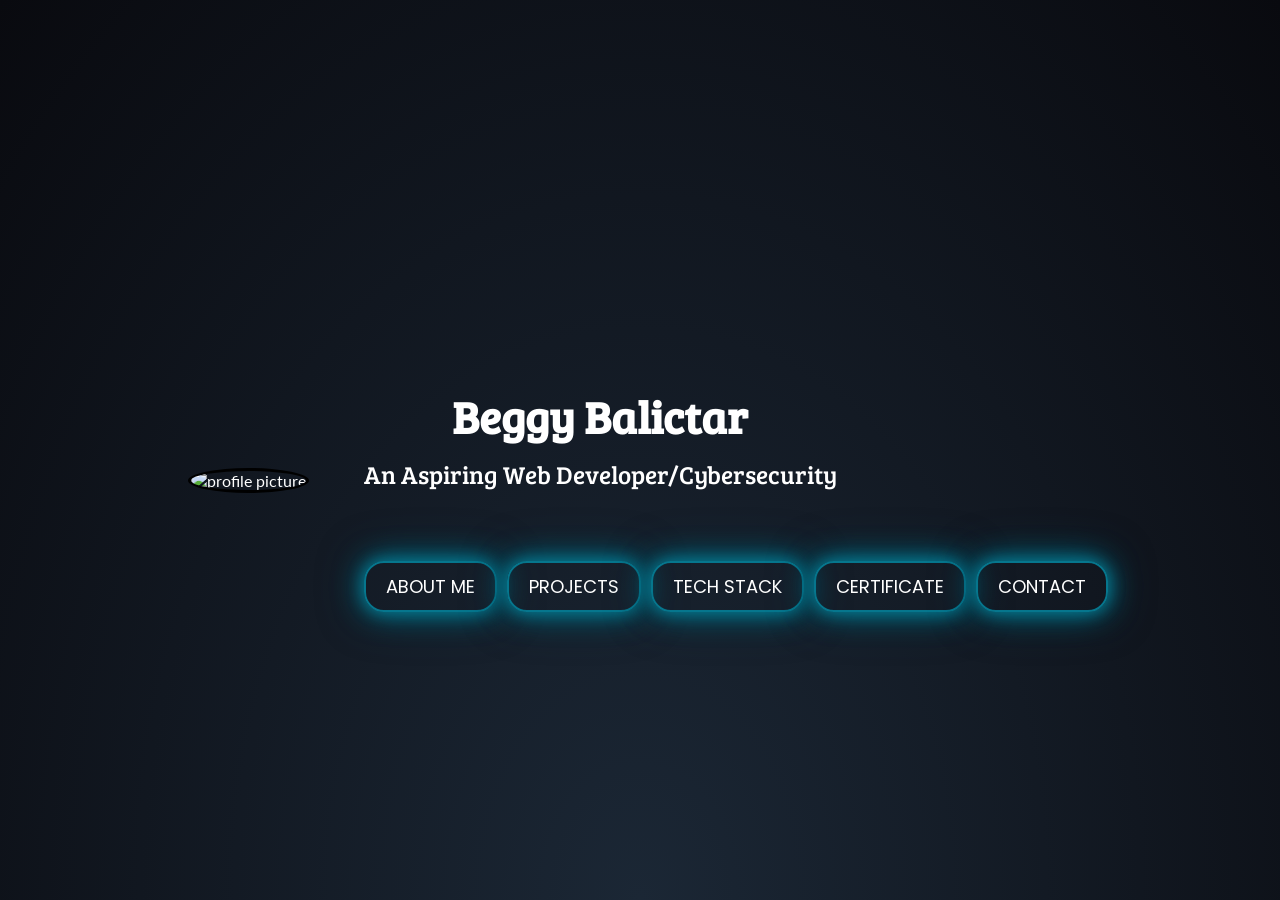
==== index.html @ 917487b9 "Add new file for html and add picture for my projects and add code in index, tech, about, certi, con" ====
<!DOCTYPE html>
<html lang="en">
  <head>
    <meta charset="UTF-8">
    <meta name="viewport" content="width=device-width, initial-scale=1.0">
    <title>Beggy Balictar | Home</title>
    <link rel="icon" type="image/x-icon" href="images/logo.png">
    <link rel="stylesheet" href="portfolio.css">
    <link href="https://fonts.googleapis.com/css?family=Lato:300,400,700" rel="stylesheet">
    <link href="https://fonts.googleapis.com/css2?family=Bree+Serif&display=swap" rel="stylesheet">
    <link href="https://fonts.googleapis.com/css2?family=Poppins:wght@400;600;700&display=swap" rel="stylesheet">
    <link href="https://fonts.googleapis.com/css2?family=Montserrat:wght@400;600;700&display=swap" rel="stylesheet">
  </head>
  <body>
    <div class="container">
      <div class="left-section">
        <img src="images/Profile.jpg" alt="profile picture" class="profile-pic">
      </div>
      <div class="right-section">
        <div class="text-section">
          <h1 class="profile-name">Beggy Balictar</h1>
          <p class="profile-title">An Aspiring Web Developer/Cybersecurity</p>
        </div>
        <div class="button-group">
          <button class="center" onclick="location.href='about.html'">ABOUT ME</button>
          <button class="center" onclick="location.href='projects.html'">PROJECTS</button>
          <button class="center" onclick="location.href='tech.html'">TECH STACK</button>
          <button class="center" onclick="location.href='certificate.html'">CERTIFICATE</button>
          <button class="center" onclick="location.href='contact.html'">CONTACT</button>
        </div>
      </div>
    </div>
    <script src="main.js"></script>
  </body>
</html>
---- portfolio.css ----
* {
  margin: 0;
  padding: 0;
  box-sizing: border-box;
}

body {
  display: flex;
  flex-direction: column;
  justify-content: center;
  align-items: center;
  min-height: 100vh;
  padding-top: 80px;
  /* space below fixed nav */
  background: radial-gradient(ellipse at bottom, #1b2735 0%, #090a0f 100%);
  color: white;
  font-family: 'Lato', sans-serif;
  position: relative;
  text-align: center;
  overflow-x: hidden;
}

.about-container {
  display: flex;
  flex-direction: column;
  justify-content: center;
  align-items: center;
  position: relative;
  text-align: center;
  padding: 30px 10px;
}

.tech-container {
  display: flex;
  flex-direction: column;
  justify-content: center;
  align-items: center;
  position: relative;
  text-align: center;
}

.certi-container {
  display: flex;
  flex-direction: column;
  justify-content: center;
  align-items: center;
  position: relative;
  text-align: center;
}

.contact-container {
  height: 100%;
  width: 100%;
  overflow-x: hidden;
}


.paragraph {
  margin-top: 25px;
  /* Adds space top of the paragraph */
  line-height: 1.8;
  /* Adjusts the spacing between lines */
  font-family: 'Montserrat', sans-serif;
  font-size: 20px;
  padding-left: 25px;
  padding-right: 25px;
}

.topnav {
  background-color: #003747;
  display: flex;
  justify-content: space-between;
  align-items: center;
  padding: 10px 20px;
  position: fixed;
  width: 100%;
  top: 0;
  left: 0;
  font-family: 'Poppins', sans-serif;
  font-size: 20px;
  box-shadow: 0 2px 5px #065465;
  z-index: 1;
}

h1 {
  font-family: "Bree Serif", serif;
  font-size: 45px;
  margin-top: 18px;
  text-align: center;
}

h2 {
  font-family: "Bree Serif", serif;
  font-size: 45px;
  margin-top: 18px;
  text-align: center;
}

.logo {
  text-decoration: none;
  display: inline-block;
  padding-left: 20px;
}

.logo-img {
  height: 50px;
  /* adjust size */
  width: auto;
  display: block;
  /* removes bottom gap */
}

.nav-links {
  display: flex;
}

.nav-links a {
  text-decoration: none;
  color: white;
  padding: 10px 15px;
  display: inline-block;
  /* Important: makes transform work */
  transition: transform 0.3s ease, color 0.3s ease;
  /* smooth hover */
}

.nav-links a:hover {
  transform: translateY(-8px);
}

.nav-links a.active {
  background-color: #06768d;
  color: white;
  border-radius: 7px;
  transform: none;
}

.container {
  display: flex;
  z-index: 1;
  align-items: center;
  justify-content: center;
  padding: 20px;
  gap: 40px;
  /* Space between left and right sections */
  margin-bottom: 25px;
  margin-right: 20px;
}

.left-section {
  padding: 15px;
}

.right-section {
  display: flex;
  flex-direction: column;
  justify-content: center;
  align-items: flex-start;
  text-align: left;
}

.text-section {
  display: flex;
  flex-direction: column;
  gap: 10px;
  justify-content: center;
  font-family: "Bree Serif", serif;
  font-weight: 400;
  font-style: normal;
  font-size: 25px;
  text-align: left;
}

.button-group {
  margin-top: 20px;
  display: flex;
  flex-wrap: wrap;
  justify-content: center;
  gap: 10px;
}

button {
  background-color: transparent;
  margin-top: 50px;
  border: 2px solid #06768d;
  color: white;
  padding: 10px 20px;
  font-family: 'Poppins', sans-serif;
  font-size: 18px;
  border-radius: 20px;
  cursor: pointer;
  transition: 0.3s;
  box-shadow: 0 0 15px #06768d, 0 0 30px #06768d, 0 0 45px #003747;
}

button:hover {
  background-color: transparent;
  color: white;
  text-decoration-color: aqua;
  transform: translateY(-8px);
  /* move up 8px on hover */
  box-shadow: 0 0 25px #31b3da, 0 0 50px #31b3da, 0 0 75px #31b3da;
  transition: all 0.5s ease;
  /* smooth animation */
}

.profile-pic {
  width: 325px;
  height: 325px;
  border-radius: 55%;
  object-fit: cover;
  border: 3px solid black;
  margin-bottom: 20px;
}

.profile-pic:hover {
  transform: scale(1.03);
  /* zoom in a little */
  cursor: pointer;
}

.tech-stack {
  display: grid;
  grid-template-columns: repeat(auto-fit, minmax(130px, 1fr));
  gap: 20px;
  margin: 40px 20px;
  padding: 0 20px;
  max-width: 1000px;
  width: 100%;
  justify-items: center;
  box-sizing: border-box;
}

.tech-card {
  background-color: #003747;
  border-radius: 15px;
  padding: 20px;
  text-align: center;
  transition: transform 0.3s, background-color 0.3s;
  width: 130px;
  height: 150px;
  box-shadow: 0 0 25px rgba(49, 179, 218, 0.6);
}

.tech-card:hover {
  transform: scale(1.1);
  background-color: #06768d;
}

.tech-card img {
  width: 60px;
  height: 60px;
  margin-bottom: 10px;
}

.tech-card p {
  font-weight: bold;
  font-size: 17px;
}

.star {
  position: fixed;
  bottom: -30px;
  /* Start below the screen so not visible */
  width: 4px;
  height: 4px;
  background-color: white;
  border-radius: 50%;
  opacity: 0.9;
  box-shadow: 0 0 9px white;
  animation: moveUp 10s linear infinite;
  z-index: 0;
}

@keyframes moveUp {
  0% {
    transform: translateY(0);
    opacity: 0.9;
  }

  100% {
    transform: translateY(-120vh);
    opacity: 0;
  }
}

.certi {
  display: flex;
  flex-wrap: wrap;
  justify-content: center;
  gap: 2rem;
  padding: 2rem;
}

.container,
.row {
  padding-left: 0;
  padding-right: 0;
  margin: 0 auto;
}

.certi-card {
  background-color: #003747;
  border-radius: 15px;
  padding: 15px;
  box-shadow: 0 0 25px rgba(49, 179, 218, 0.6);
  transition: transform 0.5s ease, background-color 0.5s ease;
  cursor: pointer;
  flex: 1 1 300px;
  max-width: 450px;
  width: 100%;
  display: flex;
  justify-content: center;
  align-items: center;
  overflow: hidden;
}

.certi-card:hover {
  transform: translateY(-8px);
  background-color: #31b3da;
}

.certi-img {
  width: 100%;
  height: auto;
  max-width: 100%;
  object-fit: contain;
  border-radius: 15px;
  display: block;
}

.modal-content {
  background: rgba(0, 0, 0, 0.95);
  border: 1px solid rgba(255, 255, 255, 0.2);
}

.modal-body img {
  max-height: 80vh;
  object-fit: contain;
}

.social-button {
  background: #003747;
  color: white;
  font-family: 'Poppins', sans-serif;
  padding: 10px 20px;
  margin: 10px;
  border-radius: 10px;
  font-size: 18px;
  font-weight: bold;
  cursor: pointer;
  text-decoration: none;
  transition: all 0.3s ease;
  box-shadow: 0 0 25px rgba(49, 179, 218, 0.6);
  display: inline-block;
  display: inline-flex;
  align-items: center;
  gap: 10px;
  margin-bottom: 30px;
}

.social-icon {
  width: 28px;
  height: 28px;
}

.social-button:hover {
  transform: scale(1.03);
  /* zoom in a little */
  ;
  background: #31b3da;
  color: white;
  box-shadow: 0 0 25px rgba(49, 179, 218, 0.6);
}

.container-form {
  padding-bottom: 30px;
}

.contact-form {
  background: #003747;
  padding: 30px;
  border-radius: 10px;
  max-width: 600px;
  margin: 0 auto;
  box-shadow: 0 0 25px rgba(49, 179, 218, 0.6);
}

.contact-form input,
.contact-form textarea {
  width: 100%;
  padding: 15px;
  margin-bottom: 20px;
  background: #003747;
  color: white;
  border-radius: 8px;
  font-size: 16px;
  font-family: 'Poppins', sans-serif;
}

.contact-form textarea {
  height: 150px;
}

.contact-form button {
  background: #003747;
  color: white;
  font-weight: bold;
  font-size: 18px;
  padding: 12px 20px;
  border: none;
  border-radius: 8px;
  cursor: pointer;
  width: 100%;
  transition: all 0.3s ease;
}

.contact-form button:hover {
  background: #31b3da;
  transform: scale(1.03);
  /* zoom in a little */
  color: white;
  box-shadow: 0 0 25px rgba(49, 179, 218, 0.6);
}

.contact-text {
  margin-top: 25px;
  /* Adds space top of the paragraph */
  line-height: 1.8;
  /* Adjusts the spacing between lines */
  font-family: 'Poppins', sans-serif;
  font-size: 23px;
  padding-left: 25px;
  padding-right: 25px;
  margin-bottom: 25px;
}

.about-box {
  max-width: 850px;
  background-color: #003747;
  padding: 45px;
  border-radius: 15px;
  box-shadow: 0 0 25px rgba(49, 179, 218, 0.6);
  text-align: center;
}

.about-box h1 {
  font-family: 'Bree Serif', serif;
  font-size: 18px;
  color: white;
  margin-bottom: 15px;
}

.about-para {
  font-size: 18px;
  line-height: 1.8;
  color: white;
  margin-bottom: 20px;
}

.collapse-icon {
  display: none;
}

.project-card {
  display: flex;
  flex-direction: row;
  align-items: center;
  justify-content: space-between;
  background: #003747; /* one solid background for balance */
  border-radius: 24px;
  box-shadow: 0 10px 40px rgba(49, 179, 218, 0.4);
  max-width: 1400px;   /* wider */
  width: 95%;
  min-height: 500px;   /* taller */
  margin: 60px auto;
  overflow: hidden;
  padding: 20px;
}

.project-image {
  flex: 0 0 60%; /* bigger image section */
  display: flex;
  align-items: center;
  justify-content: center;
  background: #002733; /* subtle contrast */
  padding: 20px;
  border-radius: 16px;
}

.project-image img {
  max-width: 100%;
  max-height: 100%;
  object-fit: contain; /* show full image */
  border-radius: 12px;
}

.project-content {
  flex: 0 0 40%; /* smaller text section */
  padding: 40px;
  color: #e0f7fa;
}

.project-content h3 {
  font-size: 2.4rem;
  margin-bottom: 20px;
  color: #fff;
  font-weight: bold;
}

.project-content p {
  font-size: 1.2rem;
  line-height: 1.9;
}

@media (max-width: 1024px) {
  .container {
    flex-direction: column;
    gap: 20px;
    padding: 30px 20px;
    align-items: center;
    text-align: center;
  }

  .right-section {
    align-items: center;
    text-align: center;
  }

  .text-section {
    align-items: center;
    text-align: center;
  }

  .profile-pic {
    width: 250px;
    height: 250px;
  }

  .certi-container {
    margin-top: 40px;
    padding-top: 20px;
  }
}

@media (max-width: 600px) {
  .container {
    flex-direction: column;
    padding: 20px 10px;
    gap: 20px;
  }

  .right-section {
    align-items: center;
    text-align: center;
  }

  .text-section {
    font-size: 20px;
    align-items: center;
    text-align: center;
  }

  .profile-pic {
    width: 200px;
    height: 200px;
  }

  button {
    font-size: 16px;
    padding: 10px 15px;
  }

  .certi-container {
    margin-top: 30px;
    padding-top: 15px;
  }
}

@media (max-width: 768px) {
  .nav-links {
    display: none;
    flex-direction: column;
    background-color: #003747;
    position: absolute;
    top: 60px;
    right: 20px;
    width: 160px;
    text-align: left;
    border-radius: 10px;
    padding: 10px;
    z-index: 2;
  }

  .nav-links.show {
    display: block;
  }

  .nav-links a {
    font-size: 14px;
    padding: 10px 15px;
    color: white;
    width: 100%;
    display: block;
  }

  .hamburger {
    display: block;
    font-size: 28px;
    color: white;
    cursor: pointer;
  }

  .topnav {
    flex-wrap: wrap;
    justify-content: space-between;
    padding: 10px 15px;
    z-index: 2;
  }

  .about-container,
  .tech-container,
  .certi-container {
    padding: 20px 10px;
    width: 100%;
  }

  .tech-stack {
    grid-template-columns: repeat(auto-fit, minmax(130px, 1fr));
    gap: 15px;
    padding: 0 10px;
  }

  .collapse-icon {
    display: block;
  }
}

@media (max-width: 480px) {
  .certi {
    padding: 1rem;
    gap: 1.5rem;
  }

  .certi-card {
    padding: 12px;
    max-width: 100%;
  }

  .tech-stack {
    grid-template-columns: repeat(2, 1fr);
    gap: 15px;
    padding: 0 10px;
  }

  .tech-card {
    width: 100px;
    height: 120px;
    padding: 15px;
  }

  .tech-card p {
    font-size: 14px;
  }
}
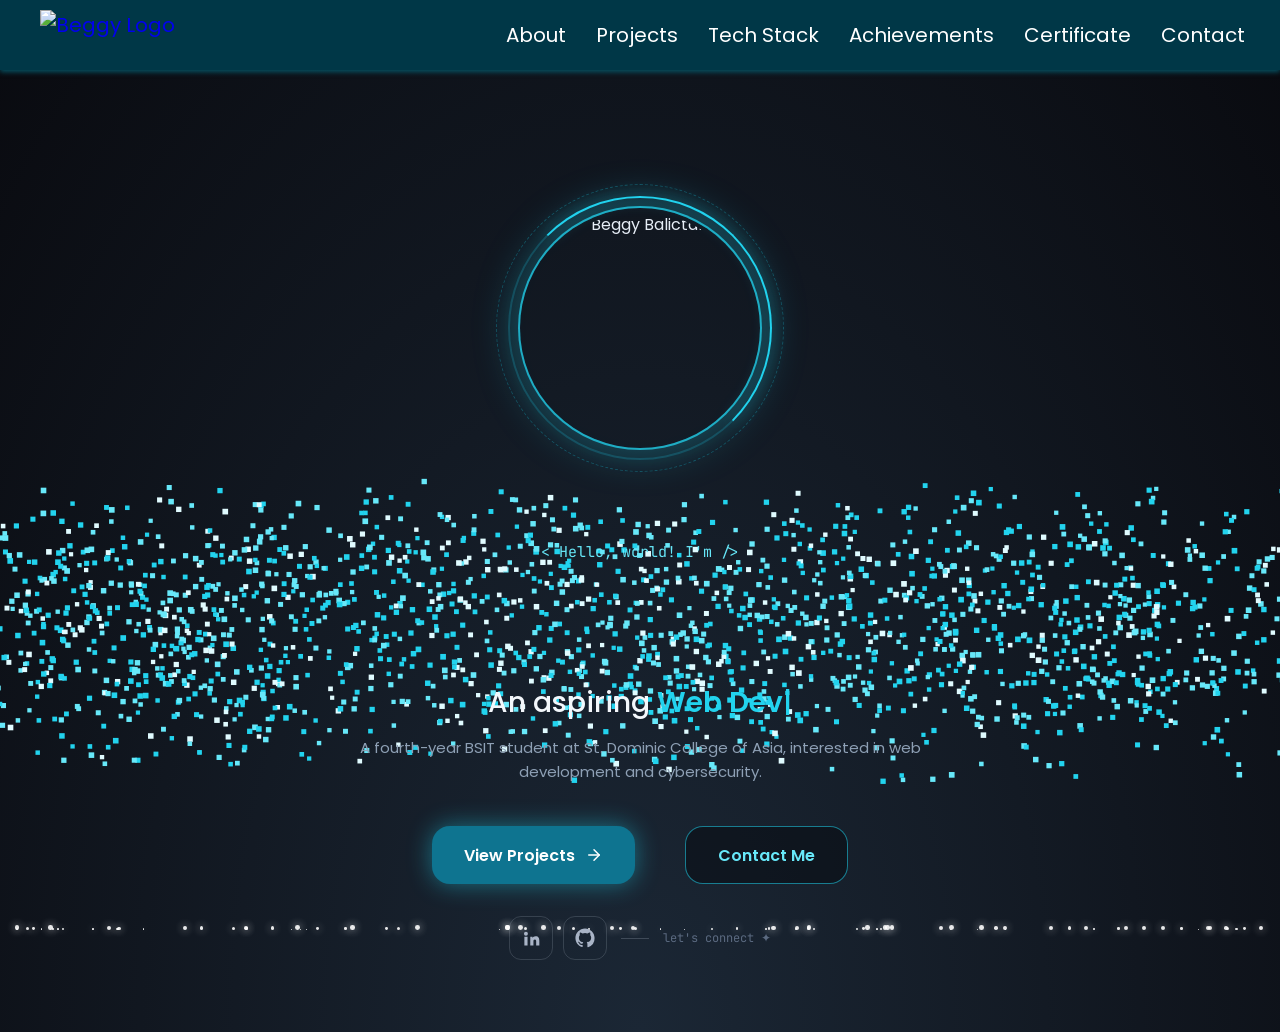
==== commit c598f292: "Update the portfolio layout with the home hero and the latest project, tech, and contact sections." ====
--- a/index.html
+++ b/index.html
@@ -1,35 +1,84 @@
-<!DOCTYPE html>
-<html lang="en">
-  <head>
-    <meta charset="UTF-8">
-    <meta name="viewport" content="width=device-width, initial-scale=1.0">
-    <title>Beggy Balictar | Home</title>
-    <link rel="icon" type="image/x-icon" href="images/logo.png">
-    <link rel="stylesheet" href="portfolio.css">
-    <link href="https://fonts.googleapis.com/css?family=Lato:300,400,700" rel="stylesheet">
-    <link href="https://fonts.googleapis.com/css2?family=Bree+Serif&display=swap" rel="stylesheet">
-    <link href="https://fonts.googleapis.com/css2?family=Poppins:wght@400;600;700&display=swap" rel="stylesheet">
-    <link href="https://fonts.googleapis.com/css2?family=Montserrat:wght@400;600;700&display=swap" rel="stylesheet">
-  </head>
-  <body>
-    <div class="container">
-      <div class="left-section">
-        <img src="images/Profile.jpg" alt="profile picture" class="profile-pic">
-      </div>
-      <div class="right-section">
-        <div class="text-section">
-          <h1 class="profile-name">Beggy Balictar</h1>
-          <p class="profile-title">An Aspiring Web Developer/Cybersecurity</p>
-        </div>
-        <div class="button-group">
-          <button class="center" onclick="location.href='about.html'">ABOUT ME</button>
-          <button class="center" onclick="location.href='projects.html'">PROJECTS</button>
-          <button class="center" onclick="location.href='tech.html'">TECH STACK</button>
-          <button class="center" onclick="location.href='certificate.html'">CERTIFICATE</button>
-          <button class="center" onclick="location.href='contact.html'">CONTACT</button>
-        </div>
-      </div>
-    </div>
-    <script src="main.js"></script>
-  </body>
-</html>+<!DOCTYPE html>
+<html lang="en">
+  <head>
+    <meta charset="UTF-8" />
+    <meta name="viewport" content="width=device-width, initial-scale=1.0" />
+    <title>Beggy Balictar | Home</title>
+    <link rel="icon" type="image/x-icon" href="images/icon.png" />
+    <link rel="preconnect" href="https://fonts.googleapis.com" />
+    <link rel="preconnect" href="https://fonts.gstatic.com" crossorigin />
+    <link href="https://fonts.googleapis.com/css2?family=Poppins:wght@400;500;600;700;800;900&family=JetBrains+Mono:wght@400;500&display=swap" rel="stylesheet" />
+    <link rel="stylesheet" href="portfolio.css" />
+  </head>
+  <body class="home">
+    <div class="topnav">
+      <a href="index.html" class="logo">
+        <img src="images/logo.png" alt="Beggy Logo" class="logo-img" />
+      </a>
+      <div class="collapse-icon">
+        <button class="hamburger" type="button" onclick="toggleMenu()" aria-label="Open menu">Menu</button>
+      </div>
+      <div class="nav-links" id="navLinks">
+        <a href="about.html">About</a>
+        <a href="projects.html">Projects</a>
+        <a href="tech.html">Tech Stack</a>
+        <a href="achievements.html">Achievements</a>
+        <a href="certificate.html">Certificate</a>
+        <a href="contact.html">Contact</a>
+      </div>
+    </div>
+
+    <section class="bh-hero" id="home">
+      <canvas class="bh-canvas" aria-hidden="true"></canvas>
+
+      <div class="bh-content">
+        <div class="bh-top bh-fade">
+          <div class="bh-photo">
+            <div class="bh-dash" aria-hidden="true"></div>
+            <div class="bh-ring" aria-hidden="true"></div>
+            <div class="bh-img">
+              <img src="images/Profile.jpg" alt="Beggy Balictar" />
+            </div>
+          </div>
+          <span class="bh-hello">&lt; Hello, world! I'm /&gt;</span>
+        </div>
+
+        <h1 class="bh-name"><span class="bh-sr">Beggy Balictar</span></h1>
+
+        <p class="bh-role bh-fade bh-d6" aria-label="An aspiring Web Developer and Cybersecurity">
+          <span aria-hidden="true">An aspiring <span class="bh-typed"></span><span class="bh-caret">|</span></span>
+        </p>
+
+        <p class="bh-intro bh-fade bh-d7">A fourth-year BSIT student at St. Dominic College of Asia, interested in web development and cybersecurity.</p>
+
+        <div class="bh-buttons bh-fade bh-d8">
+          <div class="bh-magzone">
+            <a class="bh-btn bh-btn-main" href="projects.html">
+              View Projects
+              <svg aria-hidden="true" width="18" height="18" viewBox="0 0 24 24" fill="none" stroke="currentColor" stroke-width="2" stroke-linecap="round" stroke-linejoin="round"><line x1="5" y1="12" x2="19" y2="12"></line><polyline points="12 5 19 12 12 19"></polyline></svg>
+            </a>
+          </div>
+          <div class="bh-magzone">
+            <a class="bh-btn bh-btn-ghost" href="contact.html">Contact Me</a>
+          </div>
+        </div>
+
+        <div class="bh-socials bh-fade bh-d10">
+          <a class="bh-social" href="https://www.linkedin.com/in/beggy-balictar" target="_blank" rel="noopener" aria-label="LinkedIn">
+            <svg aria-hidden="true" width="19" height="19" viewBox="0 0 24 24" fill="currentColor"><path d="M4.98 3.5a2.5 2.5 0 1 1 0 5 2.5 2.5 0 0 1 0-5zM3 9.75h4v11H3v-11zm6.5 0h3.8v1.5h.05c.53-1 1.83-2.05 3.77-2.05 4.03 0 4.78 2.65 4.78 6.1v5.45h-4v-4.83c0-1.15-.02-2.63-1.6-2.63-1.6 0-1.85 1.25-1.85 2.55v4.91h-4v-11z"></path></svg>
+          </a>
+          <a class="bh-social" href="https://github.com/beggy-balictar" target="_blank" rel="noopener" aria-label="GitHub">
+            <svg aria-hidden="true" width="20" height="20" viewBox="0 0 24 24" fill="currentColor"><path d="M12 .5C5.65.5.5 5.65.5 12c0 5.08 3.29 9.39 7.86 10.91.58.1.79-.25.79-.56v-2c-3.2.7-3.87-1.37-3.87-1.37-.52-1.33-1.28-1.69-1.28-1.69-1.04-.71.08-.7.08-.7 1.15.08 1.76 1.18 1.76 1.18 1.03 1.76 2.69 1.25 3.35.96.1-.74.4-1.25.73-1.54-2.55-.29-5.24-1.28-5.24-5.69 0-1.26.45-2.29 1.18-3.1-.12-.29-.51-1.46.11-3.04 0 0 .97-.31 3.17 1.18a11 11 0 0 1 5.77 0c2.2-1.49 3.17-1.18 3.17-1.18.63 1.58.23 2.75.11 3.04.74.81 1.18 1.84 1.18 3.1 0 4.42-2.69 5.39-5.26 5.68.41.36.78 1.06.78 2.14v3.17c0 .31.21.67.8.56A11.5 11.5 0 0 0 23.5 12C23.5 5.65 18.35.5 12 .5z"></path></svg>
+          </a>
+          <span class="bh-line" aria-hidden="true"></span>
+          <span class="bh-hint">let's connect ✦</span>
+        </div>
+      </div>
+
+      <canvas class="bh-cursor" aria-hidden="true"></canvas>
+    </section>
+
+    <script src="main.js"></script>
+    <script src="home-hero.js"></script>
+  </body>
+</html>
--- a/portfolio.css
+++ b/portfolio.css
@@ -1,665 +1,2055 @@
-* {
-  margin: 0;
-  padding: 0;
-  box-sizing: border-box;
-}
-
-body {
-  display: flex;
-  flex-direction: column;
-  justify-content: center;
-  align-items: center;
-  min-height: 100vh;
-  padding-top: 80px;
-  /* space below fixed nav */
-  background: radial-gradient(ellipse at bottom, #1b2735 0%, #090a0f 100%);
-  color: white;
-  font-family: 'Lato', sans-serif;
-  position: relative;
-  text-align: center;
-  overflow-x: hidden;
-}
-
-.about-container {
-  display: flex;
-  flex-direction: column;
-  justify-content: center;
-  align-items: center;
-  position: relative;
-  text-align: center;
-  padding: 30px 10px;
-}
-
-.tech-container {
-  display: flex;
-  flex-direction: column;
-  justify-content: center;
-  align-items: center;
-  position: relative;
-  text-align: center;
-}
-
-.certi-container {
-  display: flex;
-  flex-direction: column;
-  justify-content: center;
-  align-items: center;
-  position: relative;
-  text-align: center;
-}
-
-.contact-container {
-  height: 100%;
-  width: 100%;
-  overflow-x: hidden;
-}
-
-
-.paragraph {
-  margin-top: 25px;
-  /* Adds space top of the paragraph */
-  line-height: 1.8;
-  /* Adjusts the spacing between lines */
-  font-family: 'Montserrat', sans-serif;
-  font-size: 20px;
-  padding-left: 25px;
-  padding-right: 25px;
-}
-
-.topnav {
-  background-color: #003747;
-  display: flex;
-  justify-content: space-between;
-  align-items: center;
-  padding: 10px 20px;
-  position: fixed;
-  width: 100%;
-  top: 0;
-  left: 0;
-  font-family: 'Poppins', sans-serif;
-  font-size: 20px;
-  box-shadow: 0 2px 5px #065465;
-  z-index: 1;
-}
-
-h1 {
-  font-family: "Bree Serif", serif;
-  font-size: 45px;
-  margin-top: 18px;
-  text-align: center;
-}
-
-h2 {
-  font-family: "Bree Serif", serif;
-  font-size: 45px;
-  margin-top: 18px;
-  text-align: center;
-}
-
-.logo {
-  text-decoration: none;
-  display: inline-block;
-  padding-left: 20px;
-}
-
-.logo-img {
-  height: 50px;
-  /* adjust size */
-  width: auto;
-  display: block;
-  /* removes bottom gap */
-}
-
-.nav-links {
-  display: flex;
-}
-
-.nav-links a {
-  text-decoration: none;
-  color: white;
-  padding: 10px 15px;
-  display: inline-block;
-  /* Important: makes transform work */
-  transition: transform 0.3s ease, color 0.3s ease;
-  /* smooth hover */
-}
-
-.nav-links a:hover {
-  transform: translateY(-8px);
-}
-
-.nav-links a.active {
-  background-color: #06768d;
-  color: white;
-  border-radius: 7px;
-  transform: none;
-}
-
-.container {
-  display: flex;
-  z-index: 1;
-  align-items: center;
-  justify-content: center;
-  padding: 20px;
-  gap: 40px;
-  /* Space between left and right sections */
-  margin-bottom: 25px;
-  margin-right: 20px;
-}
-
-.left-section {
-  padding: 15px;
-}
-
-.right-section {
-  display: flex;
-  flex-direction: column;
-  justify-content: center;
-  align-items: flex-start;
-  text-align: left;
-}
-
-.text-section {
-  display: flex;
-  flex-direction: column;
-  gap: 10px;
-  justify-content: center;
-  font-family: "Bree Serif", serif;
-  font-weight: 400;
-  font-style: normal;
-  font-size: 25px;
-  text-align: left;
-}
-
-.button-group {
-  margin-top: 20px;
-  display: flex;
-  flex-wrap: wrap;
-  justify-content: center;
-  gap: 10px;
-}
-
-button {
-  background-color: transparent;
-  margin-top: 50px;
-  border: 2px solid #06768d;
-  color: white;
-  padding: 10px 20px;
-  font-family: 'Poppins', sans-serif;
-  font-size: 18px;
-  border-radius: 20px;
-  cursor: pointer;
-  transition: 0.3s;
-  box-shadow: 0 0 15px #06768d, 0 0 30px #06768d, 0 0 45px #003747;
-}
-
-button:hover {
-  background-color: transparent;
-  color: white;
-  text-decoration-color: aqua;
-  transform: translateY(-8px);
-  /* move up 8px on hover */
-  box-shadow: 0 0 25px #31b3da, 0 0 50px #31b3da, 0 0 75px #31b3da;
-  transition: all 0.5s ease;
-  /* smooth animation */
-}
-
-.profile-pic {
-  width: 325px;
-  height: 325px;
-  border-radius: 55%;
-  object-fit: cover;
-  border: 3px solid black;
-  margin-bottom: 20px;
-}
-
-.profile-pic:hover {
-  transform: scale(1.03);
-  /* zoom in a little */
-  cursor: pointer;
-}
-
-.tech-stack {
-  display: grid;
-  grid-template-columns: repeat(auto-fit, minmax(130px, 1fr));
-  gap: 20px;
-  margin: 40px 20px;
-  padding: 0 20px;
-  max-width: 1000px;
-  width: 100%;
-  justify-items: center;
-  box-sizing: border-box;
-}
-
-.tech-card {
-  background-color: #003747;
-  border-radius: 15px;
-  padding: 20px;
-  text-align: center;
-  transition: transform 0.3s, background-color 0.3s;
-  width: 130px;
-  height: 150px;
-  box-shadow: 0 0 25px rgba(49, 179, 218, 0.6);
-}
-
-.tech-card:hover {
-  transform: scale(1.1);
-  background-color: #06768d;
-}
-
-.tech-card img {
-  width: 60px;
-  height: 60px;
-  margin-bottom: 10px;
-}
-
-.tech-card p {
-  font-weight: bold;
-  font-size: 17px;
-}
-
-.star {
-  position: fixed;
-  bottom: -30px;
-  /* Start below the screen so not visible */
-  width: 4px;
-  height: 4px;
-  background-color: white;
-  border-radius: 50%;
-  opacity: 0.9;
-  box-shadow: 0 0 9px white;
-  animation: moveUp 10s linear infinite;
-  z-index: 0;
-}
-
-@keyframes moveUp {
-  0% {
-    transform: translateY(0);
-    opacity: 0.9;
-  }
-
-  100% {
-    transform: translateY(-120vh);
-    opacity: 0;
-  }
-}
-
-.certi {
-  display: flex;
-  flex-wrap: wrap;
-  justify-content: center;
-  gap: 2rem;
-  padding: 2rem;
-}
-
-.container,
-.row {
-  padding-left: 0;
-  padding-right: 0;
-  margin: 0 auto;
-}
-
-.certi-card {
-  background-color: #003747;
-  border-radius: 15px;
-  padding: 15px;
-  box-shadow: 0 0 25px rgba(49, 179, 218, 0.6);
-  transition: transform 0.5s ease, background-color 0.5s ease;
-  cursor: pointer;
-  flex: 1 1 300px;
-  max-width: 450px;
-  width: 100%;
-  display: flex;
-  justify-content: center;
-  align-items: center;
-  overflow: hidden;
-}
-
-.certi-card:hover {
-  transform: translateY(-8px);
-  background-color: #31b3da;
-}
-
-.certi-img {
-  width: 100%;
-  height: auto;
-  max-width: 100%;
-  object-fit: contain;
-  border-radius: 15px;
-  display: block;
-}
-
-.modal-content {
-  background: rgba(0, 0, 0, 0.95);
-  border: 1px solid rgba(255, 255, 255, 0.2);
-}
-
-.modal-body img {
-  max-height: 80vh;
-  object-fit: contain;
-}
-
-.social-button {
-  background: #003747;
-  color: white;
-  font-family: 'Poppins', sans-serif;
-  padding: 10px 20px;
-  margin: 10px;
-  border-radius: 10px;
-  font-size: 18px;
-  font-weight: bold;
-  cursor: pointer;
-  text-decoration: none;
-  transition: all 0.3s ease;
-  box-shadow: 0 0 25px rgba(49, 179, 218, 0.6);
-  display: inline-block;
-  display: inline-flex;
-  align-items: center;
-  gap: 10px;
-  margin-bottom: 30px;
-}
-
-.social-icon {
-  width: 28px;
-  height: 28px;
-}
-
-.social-button:hover {
-  transform: scale(1.03);
-  /* zoom in a little */
-  ;
-  background: #31b3da;
-  color: white;
-  box-shadow: 0 0 25px rgba(49, 179, 218, 0.6);
-}
-
-.container-form {
-  padding-bottom: 30px;
-}
-
-.contact-form {
-  background: #003747;
-  padding: 30px;
-  border-radius: 10px;
-  max-width: 600px;
-  margin: 0 auto;
-  box-shadow: 0 0 25px rgba(49, 179, 218, 0.6);
-}
-
-.contact-form input,
-.contact-form textarea {
-  width: 100%;
-  padding: 15px;
-  margin-bottom: 20px;
-  background: #003747;
-  color: white;
-  border-radius: 8px;
-  font-size: 16px;
-  font-family: 'Poppins', sans-serif;
-}
-
-.contact-form textarea {
-  height: 150px;
-}
-
-.contact-form button {
-  background: #003747;
-  color: white;
-  font-weight: bold;
-  font-size: 18px;
-  padding: 12px 20px;
-  border: none;
-  border-radius: 8px;
-  cursor: pointer;
-  width: 100%;
-  transition: all 0.3s ease;
-}
-
-.contact-form button:hover {
-  background: #31b3da;
-  transform: scale(1.03);
-  /* zoom in a little */
-  color: white;
-  box-shadow: 0 0 25px rgba(49, 179, 218, 0.6);
-}
-
-.contact-text {
-  margin-top: 25px;
-  /* Adds space top of the paragraph */
-  line-height: 1.8;
-  /* Adjusts the spacing between lines */
-  font-family: 'Poppins', sans-serif;
-  font-size: 23px;
-  padding-left: 25px;
-  padding-right: 25px;
-  margin-bottom: 25px;
-}
-
-.about-box {
-  max-width: 850px;
-  background-color: #003747;
-  padding: 45px;
-  border-radius: 15px;
-  box-shadow: 0 0 25px rgba(49, 179, 218, 0.6);
-  text-align: center;
-}
-
-.about-box h1 {
-  font-family: 'Bree Serif', serif;
-  font-size: 18px;
-  color: white;
-  margin-bottom: 15px;
-}
-
-.about-para {
-  font-size: 18px;
-  line-height: 1.8;
-  color: white;
-  margin-bottom: 20px;
-}
-
-.collapse-icon {
-  display: none;
-}
-
-.project-card {
-  display: flex;
-  flex-direction: row;
-  align-items: center;
-  justify-content: space-between;
-  background: #003747; /* one solid background for balance */
-  border-radius: 24px;
-  box-shadow: 0 10px 40px rgba(49, 179, 218, 0.4);
-  max-width: 1400px;   /* wider */
-  width: 95%;
-  min-height: 500px;   /* taller */
-  margin: 60px auto;
-  overflow: hidden;
-  padding: 20px;
-}
-
-.project-image {
-  flex: 0 0 60%; /* bigger image section */
-  display: flex;
-  align-items: center;
-  justify-content: center;
-  background: #002733; /* subtle contrast */
-  padding: 20px;
-  border-radius: 16px;
-}
-
-.project-image img {
-  max-width: 100%;
-  max-height: 100%;
-  object-fit: contain; /* show full image */
-  border-radius: 12px;
-}
-
-.project-content {
-  flex: 0 0 40%; /* smaller text section */
-  padding: 40px;
-  color: #e0f7fa;
-}
-
-.project-content h3 {
-  font-size: 2.4rem;
-  margin-bottom: 20px;
-  color: #fff;
-  font-weight: bold;
-}
-
-.project-content p {
-  font-size: 1.2rem;
-  line-height: 1.9;
-}
-
-@media (max-width: 1024px) {
-  .container {
-    flex-direction: column;
-    gap: 20px;
-    padding: 30px 20px;
-    align-items: center;
-    text-align: center;
-  }
-
-  .right-section {
-    align-items: center;
-    text-align: center;
-  }
-
-  .text-section {
-    align-items: center;
-    text-align: center;
-  }
-
-  .profile-pic {
-    width: 250px;
-    height: 250px;
-  }
-
-  .certi-container {
-    margin-top: 40px;
-    padding-top: 20px;
-  }
-}
-
-@media (max-width: 600px) {
-  .container {
-    flex-direction: column;
-    padding: 20px 10px;
-    gap: 20px;
-  }
-
-  .right-section {
-    align-items: center;
-    text-align: center;
-  }
-
-  .text-section {
-    font-size: 20px;
-    align-items: center;
-    text-align: center;
-  }
-
-  .profile-pic {
-    width: 200px;
-    height: 200px;
-  }
-
-  button {
-    font-size: 16px;
-    padding: 10px 15px;
-  }
-
-  .certi-container {
-    margin-top: 30px;
-    padding-top: 15px;
-  }
-}
-
-@media (max-width: 768px) {
-  .nav-links {
-    display: none;
-    flex-direction: column;
-    background-color: #003747;
-    position: absolute;
-    top: 60px;
-    right: 20px;
-    width: 160px;
-    text-align: left;
-    border-radius: 10px;
-    padding: 10px;
-    z-index: 2;
-  }
-
-  .nav-links.show {
-    display: block;
-  }
-
-  .nav-links a {
-    font-size: 14px;
-    padding: 10px 15px;
-    color: white;
-    width: 100%;
-    display: block;
-  }
-
-  .hamburger {
-    display: block;
-    font-size: 28px;
-    color: white;
-    cursor: pointer;
-  }
-
-  .topnav {
-    flex-wrap: wrap;
-    justify-content: space-between;
-    padding: 10px 15px;
-    z-index: 2;
-  }
-
-  .about-container,
-  .tech-container,
-  .certi-container {
-    padding: 20px 10px;
-    width: 100%;
-  }
-
-  .tech-stack {
-    grid-template-columns: repeat(auto-fit, minmax(130px, 1fr));
-    gap: 15px;
-    padding: 0 10px;
-  }
-
-  .collapse-icon {
-    display: block;
-  }
-}
-
-@media (max-width: 480px) {
-  .certi {
-    padding: 1rem;
-    gap: 1.5rem;
-  }
-
-  .certi-card {
-    padding: 12px;
-    max-width: 100%;
-  }
-
-  .tech-stack {
-    grid-template-columns: repeat(2, 1fr);
-    gap: 15px;
-    padding: 0 10px;
-  }
-
-  .tech-card {
-    width: 100px;
-    height: 120px;
-    padding: 15px;
-  }
-
-  .tech-card p {
-    font-size: 14px;
-  }
+* {
+  margin: 0;
+  padding: 0;
+  box-sizing: border-box;
+}
+
+body {
+  display: flex;
+  flex-direction: column;
+  justify-content: center;
+  align-items: stretch;
+  min-height: 100vh;
+  padding-top: 80px;
+  /* space below fixed nav */
+  background: radial-gradient(ellipse at bottom, #1b2735 0%, #090a0f 100%);
+  color: white;
+  font-family: 'Lato', sans-serif;
+  position: relative;
+  text-align: center;
+  overflow-x: hidden;
+}
+
+.about-container,
+.projects-container,
+.tech-container,
+.certi-container,
+.achievements-container,
+.contact-container {
+  width: 100%;
+  max-width: 100%;
+  min-width: 0;
+}
+
+.about-container,
+.tech-container,
+.certi-container,
+.achievements-container {
+  display: flex;
+  flex-direction: column;
+  justify-content: center;
+  align-items: center;
+  position: relative;
+  text-align: center;
+}
+
+.about-container {
+  padding: 30px 10px;
+}
+
+.certi-container {
+  display: flex;
+  flex-direction: column;
+  justify-content: center;
+  align-items: center;
+  position: relative;
+  text-align: center;
+}
+
+.contact-container {
+  height: 100%;
+  width: 100%;
+  overflow-x: hidden;
+}
+
+
+.paragraph {
+  margin-top: 25px;
+  /* Adds space top of the paragraph */
+  line-height: 1.8;
+  /* Adjusts the spacing between lines */
+  font-family: 'Montserrat', sans-serif;
+  font-size: 20px;
+  padding-left: 25px;
+  padding-right: 25px;
+}
+
+.topnav {
+  background-color: #003747;
+  display: flex;
+  justify-content: space-between;
+  align-items: center;
+  padding: 10px 20px;
+  position: fixed;
+  width: 100%;
+  top: 0;
+  left: 0;
+  font-family: 'Poppins', sans-serif;
+  font-size: 20px;
+  box-shadow: 0 2px 5px #065465;
+  z-index: 100;
+}
+
+h1 {
+  font-family: "Poppins", sans-serif;
+  font-weight: 700;
+  font-size: 45px;
+  margin-top: 18px;
+  text-align: center;
+}
+
+h2 {
+  font-family: "Bree Serif", serif;
+  font-size: 45px;
+  margin-top: 18px;
+  text-align: center;
+}
+
+.logo {
+  text-decoration: none;
+  display: inline-block;
+  padding-left: 20px;
+}
+
+.logo-img {
+  height: 50px;
+  /* adjust size */
+  width: auto;
+  display: block;
+  /* removes bottom gap */
+}
+
+.nav-links {
+  display: flex;
+}
+
+.nav-links a {
+  text-decoration: none;
+  color: white;
+  padding: 10px 15px;
+  display: inline-block;
+  /* Important: makes transform work */
+  transition: transform 0.3s ease, color 0.3s ease;
+  /* smooth hover */
+}
+
+.nav-links a:hover {
+  transform: translateY(-8px);
+}
+
+.nav-links a.active {
+  background-color: #06768d;
+  color: white;
+  border-radius: 7px;
+  transform: none;
+}
+
+.container {
+  display: flex;
+  z-index: 1;
+  align-items: center;
+  justify-content: center;
+  padding: 20px;
+  gap: 40px;
+  /* Space between left and right sections */
+  margin-bottom: 25px;
+  margin-right: 20px;
+}
+
+.left-section {
+  padding: 15px;
+}
+
+.right-section {
+  display: flex;
+  flex-direction: column;
+  justify-content: center;
+  align-items: flex-start;
+  text-align: left;
+}
+
+.text-section {
+  display: flex;
+  flex-direction: column;
+  gap: 10px;
+  justify-content: center;
+  font-family: "Bree Serif", serif;
+  font-weight: 400;
+  font-style: normal;
+  font-size: 25px;
+  text-align: left;
+}
+
+.button-group {
+  margin-top: 20px;
+  display: flex;
+  flex-wrap: wrap;
+  justify-content: center;
+  gap: 10px;
+}
+
+button {
+  background-color: transparent;
+  margin-top: 50px;
+  border: 2px solid #06768d;
+  color: white;
+  padding: 10px 20px;
+  font-family: 'Poppins', sans-serif;
+  font-size: 18px;
+  border-radius: 20px;
+  cursor: pointer;
+  transition: 0.3s;
+  box-shadow: 0 0 15px #06768d, 0 0 30px #06768d, 0 0 45px #003747;
+}
+
+button:hover {
+  background-color: transparent;
+  color: white;
+  text-decoration-color: aqua;
+  transform: translateY(-8px);
+  /* move up 8px on hover */
+  box-shadow: 0 0 25px #31b3da, 0 0 50px #31b3da, 0 0 75px #31b3da;
+  transition: all 0.5s ease;
+  /* smooth animation */
+}
+
+.profile-pic {
+  width: 325px;
+  height: 325px;
+  border-radius: 55%;
+  object-fit: cover;
+  border: 3px solid black;
+  margin-bottom: 20px;
+}
+
+.profile-pic:hover {
+  transform: scale(1.03);
+  /* zoom in a little */
+  cursor: pointer;
+}
+
+.tech-stack {
+  display: flex;
+  flex-wrap: wrap;
+  justify-content: center;
+  gap: 22px 18px;
+  margin: 36px auto 56px;
+  padding: 0 20px;
+  max-width: 1080px;
+  width: 100%;
+  box-sizing: border-box;
+}
+
+.tech-card {
+  --glow: #31b3da;
+  display: flex;
+  flex-direction: column;
+  align-items: center;
+  justify-content: center;
+  gap: 12px;
+  width: 128px;
+  height: 132px;
+  padding: 16px 8px 14px;
+  background-color: #101820;
+  border-radius: 18px;
+  text-align: center;
+  box-shadow: 0 0 18px var(--glow), 0 0 4px var(--glow);
+  transition: transform 0.3s ease, box-shadow 0.3s ease;
+}
+
+.tech-card:hover {
+  transform: translateY(-4px);
+  background-color: #101820;
+  box-shadow: 0 0 28px var(--glow), 0 0 8px var(--glow);
+}
+
+.tech-card img {
+  width: 52px;
+  height: 52px;
+  margin: 0;
+  object-fit: contain;
+}
+
+.tech-card--light img {
+  filter: invert(1);
+}
+
+.tech-card--render img {
+  filter: invert(1);
+  mix-blend-mode: screen;
+}
+
+.tech-card p {
+  margin: 0;
+  max-width: 100%;
+  color: #f3f7fb;
+  font-family: "Poppins", sans-serif;
+  font-weight: 500;
+  font-size: 13px;
+  line-height: 1.2;
+}
+
+@keyframes techPop {
+  from { opacity: 0; transform: translateY(24px) scale(0.92); }
+  to { opacity: 1; transform: translateY(0) scale(1); }
+}
+
+.tech-card.pop-hidden,
+.project-card.pop-hidden,
+.credential-card.pop-hidden,
+.abt__card.pop-hidden { opacity: 0; }
+
+.tech-card.pop-show,
+.project-card.pop-show,
+.credential-card.pop-show,
+.abt__card.pop-show {
+  animation: techPop 0.6s cubic-bezier(0.2, 0.8, 0.2, 1) both;
+}
+
+@media (prefers-reduced-motion: reduce) {
+  .tech-card.pop-hidden,
+  .project-card.pop-hidden,
+  .credential-card.pop-hidden,
+  .abt__card.pop-hidden { opacity: 1; }
+
+  .tech-card.pop-show,
+  .project-card.pop-show,
+  .credential-card.pop-show,
+  .abt__card.pop-show { animation: none; }
+}
+
+.star {
+  position: fixed;
+  bottom: -30px;
+  /* Start below the screen so not visible */
+  width: 4px;
+  height: 4px;
+  background-color: white;
+  border-radius: 50%;
+  opacity: 0.9;
+  box-shadow: 0 0 9px white;
+  animation: moveUp 10s linear infinite;
+  z-index: 0;
+  pointer-events: none;
+}
+
+@keyframes moveUp {
+  0% {
+    transform: translateY(0);
+    opacity: 0.9;
+  }
+
+  100% {
+    transform: translateY(-120vh);
+    opacity: 0;
+  }
+}
+
+.certi-container .container {
+  display: block;
+  width: 100%;
+  max-width: 1800px;
+  z-index: 0;
+  margin: 0 auto 25px;
+  padding: 20px 16px;
+}
+
+.certi {
+  display: flex;
+  flex-wrap: wrap;
+  justify-content: center;
+  align-items: flex-start;
+  gap: 2rem;
+  padding: 2rem;
+  width: 100%;
+}
+
+.container,
+.row {
+  padding-left: 0;
+  padding-right: 0;
+  margin: 0 auto;
+}
+
+.certi-card {
+  background-color: #003747;
+  border-radius: 15px;
+  padding: 15px;
+  box-shadow: 0 0 25px rgba(49, 179, 218, 0.6);
+  transition: transform 0.5s ease, background-color 0.5s ease;
+  cursor: pointer;
+  flex: 1 1 300px;
+  max-width: 450px;
+  width: 100%;
+  height: auto;
+  display: block;
+  overflow: visible;
+}
+
+.certi-card:hover {
+  transform: translateY(-8px);
+  background-color: #31b3da;
+}
+
+.certi-img {
+  width: 100%;
+  height: auto;
+  max-width: 100%;
+  object-fit: contain;
+  border-radius: 15px;
+  display: block;
+}
+
+.cert-intro {
+  width: min(720px, calc(100vw - 32px));
+  margin: 6px auto 8px;
+  padding: 0 16px;
+  box-sizing: border-box;
+  color: #9aa8b8;
+  font-family: "Poppins", sans-serif;
+  font-size: 16px;
+  font-weight: 400;
+}
+
+.credential-board {
+  width: min(1080px, calc(100vw - 24px));
+  display: grid;
+  grid-template-columns: repeat(2, minmax(0, 1fr));
+  gap: 22px;
+  padding: 12px 20px 48px;
+}
+
+.credential-card {
+  display: flex;
+  align-items: center;
+  gap: 18px;
+  min-width: 0;
+  max-width: 100%;
+  background: #101820;
+  border: 1px solid rgba(255, 255, 255, 0.08);
+  border-radius: 18px;
+  padding: 16px;
+  text-align: left;
+  transition: box-shadow 0.3s ease, transform 0.3s ease, border-color 0.3s ease;
+}
+
+.credential-card:hover {
+  border-color: #3ec6ea;
+  box-shadow:
+    0 0 0 3px #3ec6ea,
+    0 0 16px rgba(62, 198, 234, 0.95),
+    0 0 34px rgba(49, 179, 218, 0.6);
+  transform: translateY(-3px);
+}
+
+.credential-card img {
+  width: 46%;
+  max-width: 230px;
+  min-width: 0;
+  height: auto;
+  border-radius: 12px;
+  flex-shrink: 1;
+  cursor: pointer;
+  display: block;
+}
+
+.credential-copy {
+  display: flex;
+  flex: 1;
+  flex-direction: column;
+  align-items: stretch;
+  min-width: 0;
+}
+
+.course-badge {
+  align-self: flex-start;
+  margin: 0 0 10px;
+  padding: 4px 10px;
+  border-radius: 999px;
+  background: rgba(49, 179, 218, 0.14);
+  color: #3ec6ea;
+  font-family: "Poppins", sans-serif;
+  font-size: 12px;
+  font-weight: 600;
+  line-height: 1.3;
+}
+
+.credential-copy h2 {
+  font-family: "Poppins", sans-serif;
+  font-weight: 700;
+  font-size: 22px;
+  line-height: 1.25;
+  margin: 0 0 6px;
+  text-align: left;
+  overflow-wrap: break-word;
+}
+
+.credential-copy .issuer {
+  margin: 0;
+  color: #9aa8b8;
+  font-family: "Poppins", sans-serif;
+  font-size: 14px;
+}
+
+.credential-date {
+  display: flex;
+  align-items: center;
+  gap: 8px;
+  margin: 12px 0 0;
+  color: #d5dee8;
+  font-family: "Poppins", sans-serif;
+  font-size: 14px;
+}
+
+.credential-date svg,
+.view-credential svg {
+  width: 16px;
+  height: 16px;
+  fill: none;
+  stroke: currentColor;
+  stroke-width: 1.8;
+  stroke-linecap: round;
+  stroke-linejoin: round;
+  flex-shrink: 0;
+}
+
+.credential-card .view-credential {
+  display: inline-flex;
+  align-self: flex-start;
+  align-items: center;
+  gap: 6px;
+  margin: 16px 0 0;
+  padding: 0;
+  border: none;
+  border-radius: 0;
+  background: transparent;
+  box-shadow: none;
+  color: #31b3da;
+  font-family: "Poppins", sans-serif;
+  font-size: 15px;
+  font-weight: 500;
+  cursor: pointer;
+}
+
+.credential-card .view-credential:hover {
+  background: transparent;
+  color: #7fd4ef;
+  transform: none;
+  box-shadow: none;
+}
+
+@media (max-width: 800px) {
+  .credential-board {
+    grid-template-columns: 1fr;
+  }
+
+  .credential-card img {
+    width: 112px;
+    flex: 0 0 112px;
+  }
+
+  .credential-copy h2 {
+    font-size: 18px;
+  }
+}
+
+.modal-content {
+  background: transparent;
+  border: none;
+  box-shadow: none;
+  overflow: visible;
+}
+
+.modal-body img {
+  max-height: 80vh;
+  object-fit: contain;
+  border-radius: 0;
+  box-shadow: none;
+}
+
+.contact-layout {
+  display: grid;
+  grid-template-columns: minmax(0, 0.9fr) minmax(0, 1.05fr);
+  gap: 48px;
+  width: min(1080px, 100%);
+  max-width: calc(100vw - 40px);
+  margin: 36px auto 72px;
+  padding: 0 4px;
+  text-align: left;
+  align-items: start;
+  box-sizing: border-box;
+}
+
+.contact-layout h1 {
+  margin: 0 0 16px;
+  text-align: left;
+}
+
+.contact-intro,
+.container-form {
+  min-width: 0;
+}
+
+.contact-intro p {
+  margin: 0 0 28px;
+  color: #b7c5d3;
+  font-family: "Poppins", sans-serif;
+  font-size: 16px;
+  line-height: 1.7;
+  overflow-wrap: break-word;
+}
+
+.social-links {
+  display: flex;
+  flex-direction: column;
+  gap: 12px;
+}
+
+.social-button {
+  display: flex;
+  align-items: center;
+  gap: 14px;
+  width: 100%;
+  margin: 0;
+  padding: 14px 16px;
+  background: #121a24;
+  color: #f3f7fb;
+  border: 1px solid rgba(255, 255, 255, 0.08);
+  border-radius: 14px;
+  box-shadow: none;
+  font-family: "Poppins", sans-serif;
+  font-size: 16px;
+  font-weight: 600;
+  text-decoration: none;
+  cursor: pointer;
+  transition: border-color 0.3s ease, box-shadow 0.3s ease;
+}
+
+.social-mark {
+  display: inline-flex;
+  align-items: center;
+  justify-content: center;
+  width: 38px;
+  height: 38px;
+  border-radius: 10px;
+  background: #16344a;
+  flex: 0 0 38px;
+}
+
+.social-mark--git {
+  background: #f3f7fb;
+}
+
+.social-icon {
+  width: 22px;
+  height: 22px;
+  object-fit: contain;
+}
+
+.social-arrow {
+  width: 18px;
+  height: 18px;
+  margin-left: auto;
+  fill: none;
+  stroke: #8ea3b8;
+  stroke-width: 1.8;
+  stroke-linecap: round;
+  stroke-linejoin: round;
+}
+
+.social-button:hover {
+  transform: none;
+  background: #121a24;
+  color: #f3f7fb;
+  border-color: rgba(62, 198, 234, 0.7);
+  box-shadow: 0 0 16px rgba(49, 179, 218, 0.28);
+}
+
+.container-form {
+  padding: 0;
+}
+
+.contact-form {
+  background: #101820;
+  padding: 26px;
+  border: 1px solid rgba(62, 198, 234, 0.8);
+  border-radius: 18px;
+  max-width: none;
+  margin: 0;
+  box-shadow: 0 0 22px rgba(49, 179, 218, 0.22);
+  text-align: left;
+}
+
+.contact-form-title {
+  margin: 0 0 6px;
+  font-family: "Poppins", sans-serif;
+  font-size: 22px;
+  font-weight: 700;
+  color: #f3f7fb;
+  text-align: left;
+}
+
+.contact-form-note {
+  margin: 0 0 18px;
+  color: #8ea3b8;
+  font-family: "Poppins", sans-serif;
+  font-size: 14px;
+  line-height: 1.5;
+}
+
+.contact-fields {
+  display: grid;
+  grid-template-columns: 1fr 1fr;
+  gap: 14px;
+}
+
+.contact-form label {
+  display: flex;
+  flex-direction: column;
+  gap: 8px;
+  color: #f3f7fb;
+  font-family: "Poppins", sans-serif;
+  font-size: 14px;
+  font-weight: 600;
+  text-align: left;
+}
+
+.contact-message {
+  margin-top: 14px;
+}
+
+.contact-form input,
+.contact-form textarea {
+  width: 100%;
+  min-width: 0;
+  padding: 14px 16px;
+  margin: 0;
+  background: #0c141c;
+  color: #f3f7fb;
+  border: 1px solid rgba(255, 255, 255, 0.1);
+  border-radius: 12px;
+  font-size: 15px;
+  font-family: "Poppins", sans-serif;
+}
+
+.contact-form textarea {
+  height: 150px;
+  resize: vertical;
+}
+
+.contact-form input::placeholder,
+.contact-form textarea::placeholder {
+  color: #8ea3b8;
+}
+
+.contact-form button {
+  display: inline-flex;
+  align-items: center;
+  gap: 8px;
+  width: auto;
+  margin-top: 16px;
+  padding: 12px 18px;
+  background: #1493b5;
+  color: #ffffff;
+  border: none;
+  border-radius: 12px;
+  box-shadow: 0 0 16px rgba(49, 179, 218, 0.35);
+  font-family: "Poppins", sans-serif;
+  font-size: 15px;
+  font-weight: 600;
+  cursor: pointer;
+}
+
+.contact-form button svg {
+  width: 16px;
+  height: 16px;
+  fill: none;
+  stroke: currentColor;
+  stroke-width: 1.8;
+  stroke-linejoin: round;
+  stroke-linecap: round;
+}
+
+.contact-form button:hover {
+  background: #31b3da;
+  color: #ffffff;
+  transform: none;
+  box-shadow: 0 0 22px rgba(49, 179, 218, 0.5);
+}
+
+@media (max-width: 800px) {
+  .contact-layout {
+    grid-template-columns: minmax(0, 1fr);
+    gap: 28px;
+    width: 100%;
+    max-width: calc(100vw - 32px);
+  }
+
+  .contact-fields {
+    grid-template-columns: 1fr;
+  }
+}
+
+.abt {
+  position: relative;
+  overflow: hidden;
+  padding: 48px 24px 88px;
+  font-family: "Poppins", system-ui, sans-serif;
+  color: #e6edf6;
+  text-align: left;
+}
+
+.abt *,
+.abt *::before,
+.abt *::after {
+  box-sizing: border-box;
+}
+
+.abt__glow {
+  position: absolute;
+  left: 50%;
+  top: 58%;
+  width: 1000px;
+  height: 560px;
+  margin: -280px 0 0 -500px;
+  border-radius: 50%;
+  background: rgba(34, 211, 238, 0.06);
+  filter: blur(80px);
+  pointer-events: none;
+}
+
+.abt__inner {
+  position: relative;
+  max-width: 1140px;
+  margin: 0 auto;
+  display: flex;
+  flex-direction: column;
+  align-items: center;
+  gap: 48px;
+}
+
+.abt__head {
+  display: flex;
+  flex-direction: column;
+  align-items: center;
+  gap: 0;
+  text-align: center;
+}
+
+.abt__title {
+  margin: 0;
+  font-family: "Poppins", sans-serif;
+  font-weight: 700;
+  font-size: clamp(44px, 5.5vw, 68px);
+  line-height: 1.05;
+  color: #f3f7fb;
+  text-shadow: 0 0 32px rgba(34, 211, 238, 0.35);
+}
+
+.abt__divider {
+  display: flex;
+  align-items: center;
+  gap: 10px;
+  margin-top: 26px;
+}
+
+.abt__divider-line {
+  width: 60px;
+  height: 1px;
+  background: rgba(34, 211, 238, 0.5);
+}
+
+.abt__divider-dot {
+  width: 8px;
+  height: 8px;
+  border-radius: 50%;
+  background: #22d3ee;
+  animation: abt-pulse 2.4s ease-out infinite;
+}
+
+.abt__card {
+  position: relative;
+  width: 100%;
+  border-radius: 30px;
+  padding: 2px;
+  overflow: hidden;
+  box-shadow: 0 0 70px rgba(34, 211, 238, 0.14);
+}
+
+.abt__beam {
+  position: absolute;
+  left: 50%;
+  top: 50%;
+  width: 150%;
+  aspect-ratio: 1 / 1;
+  transform: translate(-50%, -50%);
+  background: conic-gradient(
+    from 0deg,
+    transparent 0deg,
+    rgba(34, 211, 238, 0.2) 110deg,
+    #22d3ee 160deg,
+    #e0fbff 170deg,
+    transparent 180deg,
+    transparent 250deg,
+    rgba(34, 211, 238, 0.2) 290deg,
+    #22d3ee 340deg,
+    #e0fbff 350deg,
+    transparent 360deg
+  );
+  animation: abt-spin 6s linear infinite;
+}
+
+.abt__body {
+  position: relative;
+  overflow: hidden;
+  border-radius: 28px;
+  background-color: #0f1620;
+  background-image: radial-gradient(rgba(103, 232, 249, 0.1) 1px, transparent 1px);
+  background-size: 22px 22px;
+  padding: 44px;
+  display: flex;
+  flex-wrap: wrap;
+  align-items: center;
+  gap: 56px;
+}
+
+.abt__mote {
+  position: absolute;
+  width: 3px;
+  height: 3px;
+  border-radius: 50%;
+  background: #67e8f9;
+  box-shadow: 0 0 8px #22d3ee;
+  animation: abt-drift 7s ease-in infinite;
+}
+
+.abt__mote--1 { left: 44%; bottom: 10%; width: 4px; height: 4px; }
+.abt__mote--2 { left: 70%; bottom: 6%; animation-delay: 2.2s; }
+.abt__mote--3 { left: 88%; bottom: 14%; animation-delay: 4.1s; }
+.abt__mote--4 { left: 8%; bottom: 8%; animation-delay: 5.3s; }
+
+.abt__code {
+  position: absolute;
+  right: 28px;
+  top: 22px;
+  font-family: "JetBrains Mono", monospace;
+  font-size: 13px;
+  color: rgba(103, 232, 249, 0.45);
+}
+
+.abt__photo-wrap {
+  position: relative;
+  flex: 0 1 320px;
+  min-width: 0;
+  padding: 0 12px 12px 0;
+}
+
+.abt__photo-back {
+  position: absolute;
+  left: 14px;
+  top: 14px;
+  right: 0;
+  bottom: 0;
+  border-radius: 22px;
+  border: 1.5px solid rgba(34, 211, 238, 0.5);
+  transition: transform 0.4s ease, border-color 0.4s ease;
+}
+
+.abt__photo-box {
+  position: relative;
+  border-radius: 20px;
+  overflow: hidden;
+  border: 1px solid rgba(34, 211, 238, 0.35);
+  box-shadow: 0 20px 50px rgba(0, 0, 0, 0.5);
+}
+
+.abt__photo {
+  width: 100%;
+  aspect-ratio: 336 / 420;
+  object-fit: cover;
+  object-position: 50% 18%;
+  display: block;
+  transition: transform 0.5s ease;
+}
+
+.abt__sheen {
+  position: absolute;
+  top: 0;
+  bottom: 0;
+  width: 30%;
+  background: linear-gradient(100deg, transparent, rgba(224, 251, 255, 0.18), transparent);
+  transform: skewX(-12deg);
+  animation: abt-sweep 5s ease-in-out infinite;
+}
+
+.abt__bracket {
+  position: absolute;
+  left: -8px;
+  top: -8px;
+  width: 26px;
+  height: 26px;
+  border-left: 3px solid #22d3ee;
+  border-top: 3px solid #22d3ee;
+  border-top-left-radius: 8px;
+  filter: drop-shadow(0 0 5px rgba(34, 211, 238, 0.8));
+}
+
+.abt__photo-wrap:hover .abt__photo {
+  transform: scale(1.05);
+}
+
+.abt__photo-wrap:hover .abt__photo-back {
+  transform: translate(10px, 10px);
+  border-color: #22d3ee;
+}
+
+.abt__text {
+  position: relative;
+  flex: 1 1 420px;
+  min-width: 0;
+  display: flex;
+  flex-direction: column;
+  gap: 22px;
+  text-align: left;
+}
+
+.abt__para {
+  margin: 0;
+  font-size: 17px;
+  line-height: 1.75;
+  color: #c3cedc;
+}
+
+.abt__rule {
+  height: 1px;
+  background: linear-gradient(90deg, rgba(34, 211, 238, 0.6), rgba(34, 211, 238, 0));
+}
+
+.abt__quote {
+  position: relative;
+  margin: 0;
+  padding: 4px 0 0 52px;
+}
+
+.abt__quote-mark {
+  position: absolute;
+  left: 0;
+  top: 0;
+  width: 36px;
+  height: 36px;
+  color: #22d3ee;
+  filter: drop-shadow(0 0 8px rgba(34, 211, 238, 0.6));
+}
+
+.abt__quote p {
+  margin: 0;
+  font-size: 18px;
+  font-style: italic;
+  font-weight: 400;
+  line-height: 1.6;
+  color: #f3f7fb;
+}
+
+@keyframes abt-spin {
+  to { transform: translate(-50%, -50%) rotate(360deg); }
+}
+
+@keyframes abt-drift {
+  0% { transform: translateY(0); opacity: 0; }
+  15% { opacity: 0.9; }
+  85% { opacity: 0.9; }
+  100% { transform: translateY(-120px); opacity: 0; }
+}
+
+@keyframes abt-pulse {
+  0%, 100% { box-shadow: 0 0 0 0 rgba(34, 211, 238, 0.6); }
+  50% { box-shadow: 0 0 0 6px rgba(34, 211, 238, 0); }
+}
+
+@keyframes abt-sweep {
+  0% { left: -40%; }
+  100% { left: 140%; }
+}
+
+@media (max-width: 640px) {
+  .abt { padding: 36px 16px 64px; }
+  .abt__body { padding: 24px; gap: 32px; }
+  .abt__photo-wrap { flex-basis: 100%; }
+  .abt__quote { padding-left: 44px; }
+}
+
+@media (prefers-reduced-motion: reduce) {
+  .abt__beam,
+  .abt__divider-dot,
+  .abt__mote,
+  .abt__sheen { animation: none; }
+  .abt__mote,
+  .abt__sheen { display: none; }
+  .abt__photo,
+  .abt__photo-back { transition: none; }
+}
+
+.achievements-container {
+  justify-content: flex-start;
+  min-height: 100vh;
+}
+
+.h1,
+.h2,
+.achievement-header {
+  display: flex;
+  flex-direction: column;
+  align-items: center;
+}
+
+.achievement-header {
+  width: max-content;
+  max-width: 100%;
+  margin: 18px auto 0;
+  padding: 0 24px;
+}
+
+.achievement-header h1 {
+  margin-bottom: 0;
+}
+
+.achievement-header .abt__divider {
+  margin-bottom: 18px;
+}
+
+.achievement-filters {
+  display: flex;
+  flex-wrap: wrap;
+  justify-content: flex-start;
+  align-items: flex-end;
+  align-self: stretch;
+  gap: 8px 36px;
+  width: 100%;
+  margin: 0;
+  padding: 0;
+  border-bottom: 1px solid rgba(176, 196, 214, 0.28);
+}
+
+.achievement-filters button {
+  position: relative;
+  margin: 0;
+  padding: 10px 0 14px;
+  background: transparent;
+  border: none;
+  border-radius: 0;
+  box-shadow: none;
+  color: #8ea3b8;
+  font-family: "Poppins", sans-serif;
+  font-size: 16px;
+  font-weight: 500;
+  line-height: 1.2;
+}
+
+.achievement-filters button:hover {
+  background: transparent;
+  color: #d5e3ee;
+  transform: none;
+  box-shadow: none;
+}
+
+.achievement-filters button.active {
+  background: transparent;
+  color: #ffffff;
+  box-shadow: none;
+}
+
+.achievement-filters button.active::after {
+  content: "";
+  position: absolute;
+  left: 0;
+  right: 0;
+  bottom: -1px;
+  height: 3px;
+  background: #31b3da;
+  border-radius: 2px;
+}
+
+.achievement-list {
+  width: min(850px, 100%);
+  display: none;
+  flex-direction: column;
+  gap: 20px;
+  padding: 10px 16px 40px;
+}
+
+#course.achievement-list,
+#awards.achievement-list,
+#participation.achievement-list {
+  width: min(1080px, calc(100vw - 24px));
+  padding: 40px 0 40px;
+}
+
+#course .credential-board,
+#awards .credential-board,
+#participation .credential-board {
+  width: 100%;
+  padding: 0;
+}
+
+#awards .award-lead {
+  grid-column: 1 / -1;
+  width: min(520px, 100%);
+  justify-self: center;
+}
+
+.achievement-list.active {
+  display: flex;
+}
+
+.achievement-list:empty {
+  display: none;
+}
+
+@media (max-width: 768px) {
+  .achievement-filters {
+    gap: 4px 22px;
+  }
+
+  .achievement-filters button {
+    font-size: 14px;
+  }
+}
+
+.achievement-card {
+  background-color: #003747;
+  border-radius: 15px;
+  padding: 22px 28px;
+  box-shadow: 0 0 25px rgba(49, 179, 218, 0.6);
+  text-align: left;
+}
+
+.achievement-card h2 {
+  font-family: "Bree Serif", serif;
+  font-size: 1.7rem;
+  margin: 0 0 8px;
+  text-align: left;
+}
+
+.achievement-card p {
+  margin: 0;
+  font-family: "Poppins", sans-serif;
+  font-size: 16px;
+  line-height: 1.6;
+}
+
+@media (min-width: 769px) {
+  .collapse-icon {
+    display: none;
+  }
+}
+
+.hamburger {
+  display: none;
+  background: #06768d;
+  border: none;
+  box-shadow: none;
+  margin: 0;
+  padding: 6px 10px;
+  border-radius: 8px;
+  color: white;
+  font-family: 'Poppins', sans-serif;
+  font-size: 14px;
+  line-height: 1;
+}
+
+.hamburger:hover {
+  background: #31b3da;
+  transform: none;
+  box-shadow: none;
+}
+
+.project-panel {
+  display: none;
+  width: min(1080px, calc(100vw - 32px));
+  margin: 36px auto 0;
+}
+
+.project-panel.active {
+  display: block;
+}
+
+.project-panel:empty,
+.project-panel.active:empty {
+  display: none;
+}
+
+#projects.projects-container {
+  margin-top: 36px;
+}
+
+.project-card {
+  display: flex;
+  flex-direction: row;
+  align-items: center;
+  gap: 28px;
+  width: min(1080px, calc(100vw - 32px));
+  max-width: 1080px;
+  min-height: 0;
+  margin: 28px auto;
+  padding: 22px;
+  background: #121a24;
+  border: 1px solid rgba(255, 255, 255, 0.08);
+  border-radius: 22px;
+  box-shadow: none;
+  overflow: hidden;
+  text-align: left;
+  transition: box-shadow 0.3s ease, transform 0.3s ease, border-color 0.3s ease;
+}
+
+.project-card--brief {
+  display: grid;
+  grid-template-columns: minmax(260px, 0.86fr) minmax(0, 1.14fr);
+  align-items: start;
+  gap: 28px;
+}
+
+.brief-side {
+  display: flex;
+  flex-direction: column;
+  gap: 16px;
+  min-width: 0;
+}
+
+.brief-side img {
+  width: 100%;
+  height: auto;
+  display: block;
+  border-radius: 16px;
+}
+
+.brief-role {
+  border: 1px solid rgba(62, 198, 234, 0.85);
+  border-radius: 16px;
+  background: rgba(8, 22, 32, 0.55);
+  box-shadow: 0 0 16px rgba(49, 179, 218, 0.28);
+  padding: 16px 16px 14px;
+}
+
+.brief-role .brief-label {
+  color: #3ec6ea;
+  margin-bottom: 8px;
+}
+
+.brief-role-icon {
+  display: inline-flex;
+  align-items: center;
+  justify-content: center;
+  width: 28px;
+  height: 28px;
+  border: 1px solid #3ec6ea;
+  border-radius: 8px;
+  box-shadow: 0 0 8px rgba(49, 179, 218, 0.35);
+}
+
+.brief-role-icon svg {
+  width: 16px;
+  height: 16px;
+}
+
+.brief-tech-block {
+  display: flex;
+  flex-direction: column;
+  gap: 8px;
+}
+
+.brief-tech-block .brief-label {
+  margin: 0;
+}
+
+.brief-tech {
+  border: 1px solid rgba(255, 255, 255, 0.12);
+  border-radius: 16px;
+  padding: 14px;
+}
+
+.brief-role h3 {
+  margin: 8px 0 6px;
+  font-family: "Poppins", sans-serif;
+  font-size: 18px;
+  font-weight: 700;
+  color: #f3f7fb;
+  text-align: left;
+}
+
+.brief-role p:last-child {
+  margin: 0;
+  color: #b7c5d3;
+  font-family: "Poppins", sans-serif;
+  font-size: 14px;
+  line-height: 1.55;
+}
+
+.brief-label {
+  display: flex;
+  align-items: center;
+  gap: 8px;
+  margin: 0 0 10px;
+  color: #8ea3b8;
+  font-family: "Poppins", sans-serif;
+  font-size: 12px;
+  font-weight: 600;
+  letter-spacing: 0.12em;
+  text-transform: uppercase;
+}
+
+.brief-label svg {
+  width: 16px;
+  height: 16px;
+  fill: none;
+  stroke: #31b3da;
+  stroke-width: 1.8;
+  stroke-linecap: round;
+  stroke-linejoin: round;
+}
+
+.project-content .brief-label {
+  margin-bottom: 10px;
+  color: #8ea3b8;
+  font-size: 12px;
+  line-height: 1.2;
+}
+
+.project-content .brief-subtitle {
+  margin: -4px 0 14px;
+  color: #9aa8b8;
+  font-size: 15px;
+  line-height: 1.45;
+}
+
+.brief-steps {
+  list-style: none;
+  counter-reset: brief;
+  display: flex;
+  flex-direction: column;
+  gap: 10px;
+  margin: 0 0 18px;
+  padding: 0;
+}
+
+.brief-steps li {
+  display: flex;
+  align-items: flex-start;
+  gap: 10px;
+  color: #d7e2ec;
+  font-family: "Poppins", sans-serif;
+  font-size: 14px;
+  line-height: 1.45;
+  counter-increment: brief;
+}
+
+.brief-steps li::before {
+  content: counter(brief);
+  width: 22px;
+  height: 22px;
+  flex: 0 0 22px;
+  border-radius: 50%;
+  background: #1287a8;
+  color: #ffffff;
+  font-size: 12px;
+  font-weight: 700;
+  line-height: 22px;
+  text-align: center;
+}
+
+.brief-result {
+  border-left: 3px solid #31b3da;
+  border-radius: 12px;
+  background: rgba(49, 179, 218, 0.08);
+  padding: 14px 16px 12px;
+}
+
+.project-content .brief-result p:last-child {
+  margin: 0;
+  color: #d5dee8;
+  font-size: 14px;
+  line-height: 1.55;
+}
+
+.project-card:hover {
+  border-color: #3ec6ea;
+  box-shadow:
+    0 0 0 3px #3ec6ea,
+    0 0 16px rgba(62, 198, 234, 0.95),
+    0 0 34px rgba(49, 179, 218, 0.6);
+  transform: translateY(-3px);
+}
+
+.project-image {
+  flex: 1.15 1 0;
+  display: flex;
+  align-items: center;
+  justify-content: center;
+  background: transparent;
+  padding: 0;
+  border-radius: 16px;
+  min-width: 0;
+}
+
+.project-image img {
+  width: 100%;
+  height: auto;
+  max-width: 100%;
+  max-height: none;
+  object-fit: cover;
+  border-radius: 16px;
+  display: block;
+}
+
+.project-content {
+  flex: 1 1 0;
+  padding: 6px 8px 6px 0;
+  color: #d5dee8;
+  min-width: 0;
+  text-align: left;
+}
+
+.project-kicker {
+  display: flex;
+  align-items: center;
+  gap: 12px;
+  margin-bottom: 12px;
+}
+
+.project-index {
+  color: #8ea3b8;
+  font-family: "Poppins", sans-serif;
+  font-size: 14px;
+  font-weight: 600;
+}
+
+.project-line {
+  width: 34px;
+  height: 1px;
+  background: rgba(255, 255, 255, 0.28);
+}
+
+.project-type {
+  background: #06768d;
+  color: #ffffff;
+  border-radius: 999px;
+  padding: 4px 12px;
+  font-family: "Poppins", sans-serif;
+  font-size: 13px;
+  font-weight: 600;
+  line-height: 1.3;
+}
+
+.project-content h2 {
+  font-family: "Poppins", sans-serif;
+  font-weight: 700;
+  font-size: 34px;
+  line-height: 1.15;
+  margin: 0 0 12px;
+  text-align: left;
+  color: #ffffff;
+}
+
+.project-content p {
+  width: auto;
+  max-width: none;
+  margin: 0 0 14px;
+  font-family: "Poppins", sans-serif;
+  font-size: 15px;
+  line-height: 1.6;
+  color: #b7c5d3;
+}
+
+.project-points {
+  list-style: none;
+  margin: 0 0 18px;
+  padding: 0;
+  display: flex;
+  flex-direction: column;
+  gap: 8px;
+}
+
+.project-points li {
+  display: flex;
+  align-items: flex-start;
+  gap: 10px;
+  font-family: "Poppins", sans-serif;
+  font-size: 14px;
+  line-height: 1.45;
+  color: #d7e2ec;
+}
+
+.project-points li::before {
+  content: "";
+  width: 18px;
+  height: 18px;
+  flex: 0 0 18px;
+  margin-top: 1px;
+  background-image: url("data:image/svg+xml,%3Csvg xmlns='http://www.w3.org/2000/svg' viewBox='0 0 24 24'%3E%3Ccircle cx='12' cy='12' r='9' fill='none' stroke='%2331b3da' stroke-width='2'/%3E%3Cpath d='M7.5 12.5l3 3 6-6.5' fill='none' stroke='%2331b3da' stroke-width='2' stroke-linecap='round' stroke-linejoin='round'/%3E%3C/svg%3E");
+  background-size: 18px 18px;
+}
+
+.project-writeup strong {
+  color: #f3f7fb;
+  font-weight: 700;
+}
+
+.project-writeup p:last-child {
+  margin-bottom: 0;
+}
+
+.project-content .project-role {
+  margin: 0 0 16px;
+  color: #d7e2ec;
+}
+
+.project-built {
+  margin: 0 0 8px;
+  font-size: 12px;
+  letter-spacing: 0.14em;
+  text-transform: uppercase;
+  color: #8ea3b8;
+}
+
+.project-tags {
+  display: flex;
+  flex-wrap: wrap;
+  gap: 8px;
+}
+
+.project-tags span {
+  border: 1px solid rgba(255, 255, 255, 0.16);
+  border-radius: 999px;
+  padding: 4px 12px;
+  font-family: "Poppins", sans-serif;
+  font-size: 13px;
+  color: #d5dee8;
+}
+
+@media (max-width: 1024px) {
+  .container {
+    flex-direction: column;
+    gap: 20px;
+    padding: 30px 20px;
+    align-items: center;
+    text-align: center;
+  }
+
+  .right-section {
+    align-items: center;
+    text-align: center;
+  }
+
+  .text-section {
+    align-items: center;
+    text-align: center;
+  }
+
+  .profile-pic {
+    width: 250px;
+    height: 250px;
+  }
+
+  .certi-container {
+    margin-top: 40px;
+    padding-top: 20px;
+  }
+}
+
+@media (max-width: 600px) {
+  .container {
+    flex-direction: column;
+    padding: 20px 10px;
+    gap: 20px;
+  }
+
+  .right-section {
+    align-items: center;
+    text-align: center;
+  }
+
+  .text-section {
+    font-size: 20px;
+    align-items: center;
+    text-align: center;
+  }
+
+  .profile-pic {
+    width: 200px;
+    height: 200px;
+  }
+
+  button {
+    font-size: 16px;
+    padding: 10px 15px;
+  }
+
+  .certi-container {
+    margin-top: 30px;
+    padding-top: 15px;
+  }
+}
+
+@media (max-width: 768px) {
+  .nav-links {
+    display: none;
+    flex-direction: column;
+    background-color: #003747;
+    position: absolute;
+    top: 60px;
+    right: 20px;
+    width: 190px;
+    text-align: left;
+    border-radius: 10px;
+    padding: 10px;
+    z-index: 2;
+  }
+
+  .nav-links.show {
+    display: block;
+  }
+
+  .nav-links a {
+    font-size: 14px;
+    padding: 10px 15px;
+    color: white;
+    width: 100%;
+    display: block;
+  }
+
+  .hamburger {
+    display: inline-block;
+    position: static;
+    width: auto;
+    height: auto;
+    margin-left: auto;
+    cursor: pointer;
+  }
+
+  .topnav {
+    flex-wrap: nowrap;
+    justify-content: space-between;
+    padding: 10px 15px;
+    z-index: 100;
+  }
+
+  .about-container,
+  .tech-container,
+  .certi-container,
+  .achievements-container {
+    padding: 20px 10px;
+    width: 100%;
+  }
+
+  .tech-stack {
+    gap: 16px 12px;
+    padding: 0 12px;
+  }
+
+  .tech-card {
+    width: 104px;
+    height: 112px;
+  }
+
+  .collapse-icon {
+    display: block;
+    position: static;
+    margin-left: auto;
+  }
+
+  .project-card {
+    display: block;
+    width: min(100%, calc(100vw - 24px));
+    margin: 20px auto;
+    padding: 14px;
+  }
+
+  .project-card.project-card--brief {
+    display: flex;
+    flex-direction: column;
+  }
+
+  .project-content {
+    padding: 16px 6px 6px;
+  }
+
+  .project-content h2 {
+    font-size: 28px;
+  }
+
+  .project-content p,
+  .project-points li {
+    overflow-wrap: break-word;
+  }
+}
+
+@media (max-width: 480px) {
+  .certi {
+    padding: 1rem;
+    gap: 1.5rem;
+  }
+
+  .certi-card {
+    padding: 12px;
+    max-width: 100%;
+  }
+
+  .tech-stack {
+    gap: 14px 12px;
+    padding: 0 10px;
+  }
+
+  .tech-card {
+    width: 96px;
+    height: 108px;
+    padding: 12px 6px;
+  }
+
+  .tech-card img {
+    width: 40px;
+    height: 40px;
+  }
+
+  .tech-card p {
+    font-size: 12px;
+  }
+}
+
+body.home {
+  justify-content: flex-start;
+}
+
+.bh-hero {
+  position: relative;
+  z-index: 1;
+  min-height: calc(100vh - 80px);
+  display: flex;
+  flex-direction: column;
+  align-items: center;
+  justify-content: flex-start;
+  padding: 120px 24px 72px;
+  box-sizing: border-box;
+  overflow: hidden;
+  font-family: Poppins, system-ui, sans-serif;
+  color: #E6EDF6;
+  cursor: none;
+}
+
+.bh-hero * { cursor: none; }
+
+.bh-canvas,
+.bh-cursor {
+  position: absolute;
+  inset: 0;
+  width: 100%;
+  height: 100%;
+  display: block;
+}
+
+.bh-cursor { pointer-events: none; z-index: 5; }
+
+.bh-content {
+  position: relative;
+  z-index: 1;
+  width: 100%;
+  max-width: 1200px;
+  display: flex;
+  flex-direction: column;
+  align-items: center;
+  gap: 18px;
+  text-align: center;
+}
+
+.bh-top {
+  display: flex;
+  flex-direction: column;
+  align-items: center;
+  gap: 48px;
+  margin-top: 8px;
+}
+
+.bh-photo {
+  position: relative;
+  width: 240px;
+  height: 240px;
+}
+
+.bh-dash {
+  position: absolute;
+  inset: -24px;
+  border-radius: 50%;
+  border: 1px dashed rgba(34, 211, 238, 0.28);
+}
+
+.bh-ring {
+  position: absolute;
+  inset: -12px;
+  border-radius: 50%;
+  border: 2.5px solid rgba(34, 211, 238, 0.2);
+  border-top-color: #22D3EE;
+  border-right-color: #22D3EE;
+  filter: drop-shadow(0 0 8px rgba(34, 211, 238, 0.9));
+  animation: bh-spin 18s linear infinite;
+}
+
+.bh-img {
+  position: absolute;
+  inset: 0;
+  border-radius: 50%;
+  overflow: hidden;
+  border: 4px solid transparent;
+  box-shadow: 0 0 0 2px rgba(34, 211, 238, 0.75), 0 0 46px rgba(34, 211, 238, 0.4);
+}
+
+.bh-img img {
+  width: 100%;
+  height: 100%;
+  object-fit: cover;
+  object-position: center 22%;
+  display: block;
+  border-radius: 50%;
+}
+
+.bh-hello {
+  margin-top: 46px;
+  margin-bottom: 0;
+  font-family: "JetBrains Mono", monospace;
+  font-size: 15px;
+  color: #67E8F9;
+}
+
+.bh-name {
+  position: relative;
+  width: 100%;
+  height: clamp(120px, 15vw, 210px);
+  margin: -52px 0 0;
+}
+
+.bh-sr {
+  position: absolute;
+  width: 1px;
+  height: 1px;
+  overflow: hidden;
+  clip: rect(0 0 0 0);
+  white-space: nowrap;
+}
+
+.bh-role {
+  margin: -56px 0 0;
+  min-height: 40px;
+  font-size: clamp(20px, 2.4vw, 28px);
+  font-weight: 500;
+  color: #F3F7FB;
+}
+
+.bh-typed { color: #22D3EE; font-weight: 600; }
+.bh-caret { color: #22D3EE; animation: bh-blink 1s steps(1) infinite; }
+
+.bh-intro {
+  margin: -6px 0 0;
+  max-width: 640px;
+  font-size: 15px;
+  line-height: 1.6;
+  color: #8EA0B5;
+}
+
+.bh-buttons {
+  display: flex;
+  flex-wrap: wrap;
+  justify-content: center;
+  gap: 22px;
+  margin-top: 10px;
+}
+
+.bh-magzone { padding: 14px; }
+
+.bh-btn {
+  display: inline-flex;
+  align-items: center;
+  gap: 10px;
+  height: 58px;
+  padding: 0 32px;
+  border-radius: 18px;
+  font-size: 16px;
+  font-weight: 600;
+  text-decoration: none;
+  box-sizing: border-box;
+  transition: transform .25s cubic-bezier(.2, .8, .2, 1), box-shadow .25s ease, background .25s ease;
+}
+
+.bh-btn-main {
+  background: #0E7490;
+  color: #FFFFFF;
+  box-shadow: 0 0 24px rgba(34, 211, 238, 0.45);
+}
+
+.bh-btn-main:hover { box-shadow: 0 0 40px rgba(34, 211, 238, 0.75); }
+
+.bh-btn-ghost {
+  border: 1.5px solid rgba(34, 211, 238, 0.55);
+  color: #67E8F9;
+  background: rgba(7, 10, 16, 0.5);
+}
+
+.bh-btn-ghost:hover { background: rgba(34, 211, 238, 0.12); }
+
+.bh-socials {
+  display: flex;
+  align-items: center;
+  gap: 10px;
+}
+
+.bh-social {
+  display: flex;
+  align-items: center;
+  justify-content: center;
+  width: 44px;
+  height: 44px;
+  border-radius: 12px;
+  border: 1px solid rgba(214, 226, 240, 0.16);
+  color: #A9B4C6;
+  transition: color .2s ease, border-color .2s ease;
+}
+
+.bh-social:hover { color: #22D3EE; border-color: rgba(34, 211, 238, 0.5); }
+
+.bh-line {
+  width: 28px;
+  height: 1px;
+  background: rgba(214, 226, 240, 0.2);
+  margin: 0 4px;
+}
+
+.bh-hint {
+  font-family: "JetBrains Mono", monospace;
+  font-size: 12px;
+  color: #5B6A80;
+}
+
+.bh-fade { opacity: 0; animation: bh-fadeUp .9s ease-out forwards; }
+.bh-d6 { animation-delay: .6s; }
+.bh-d7 { animation-delay: .7s; }
+.bh-d8 { animation-delay: .8s; }
+.bh-d10 { animation-delay: 1s; }
+
+@keyframes bh-spin   { to { transform: rotate(360deg); } }
+@keyframes bh-blink  { 50% { opacity: 0; } }
+@keyframes bh-fadeUp { from { opacity: 0; transform: translateY(18px); } to { opacity: 1; transform: none; } }
+
+@media (hover: none) {
+  .bh-hero, .bh-hero * { cursor: auto; }
+  .bh-hint, .bh-line { display: none; }
+}
+
+@media (max-width: 600px) {
+  .bh-top   { gap: 40px; }
+  .bh-photo { width: 190px; height: 190px; }
+  .bh-hello { margin-top: 14px; margin-bottom: 0; }
+  .bh-name  { height: 80px; margin-top: -8px; }
+  .bh-role  { margin-top: -8px; }
+}
+
+@media (prefers-reduced-motion: reduce) {
+  .bh-ring, .bh-caret { animation: none; }
+  .bh-fade { animation: none; opacity: 1; }
+  .bh-btn { transition: none; }
 }
